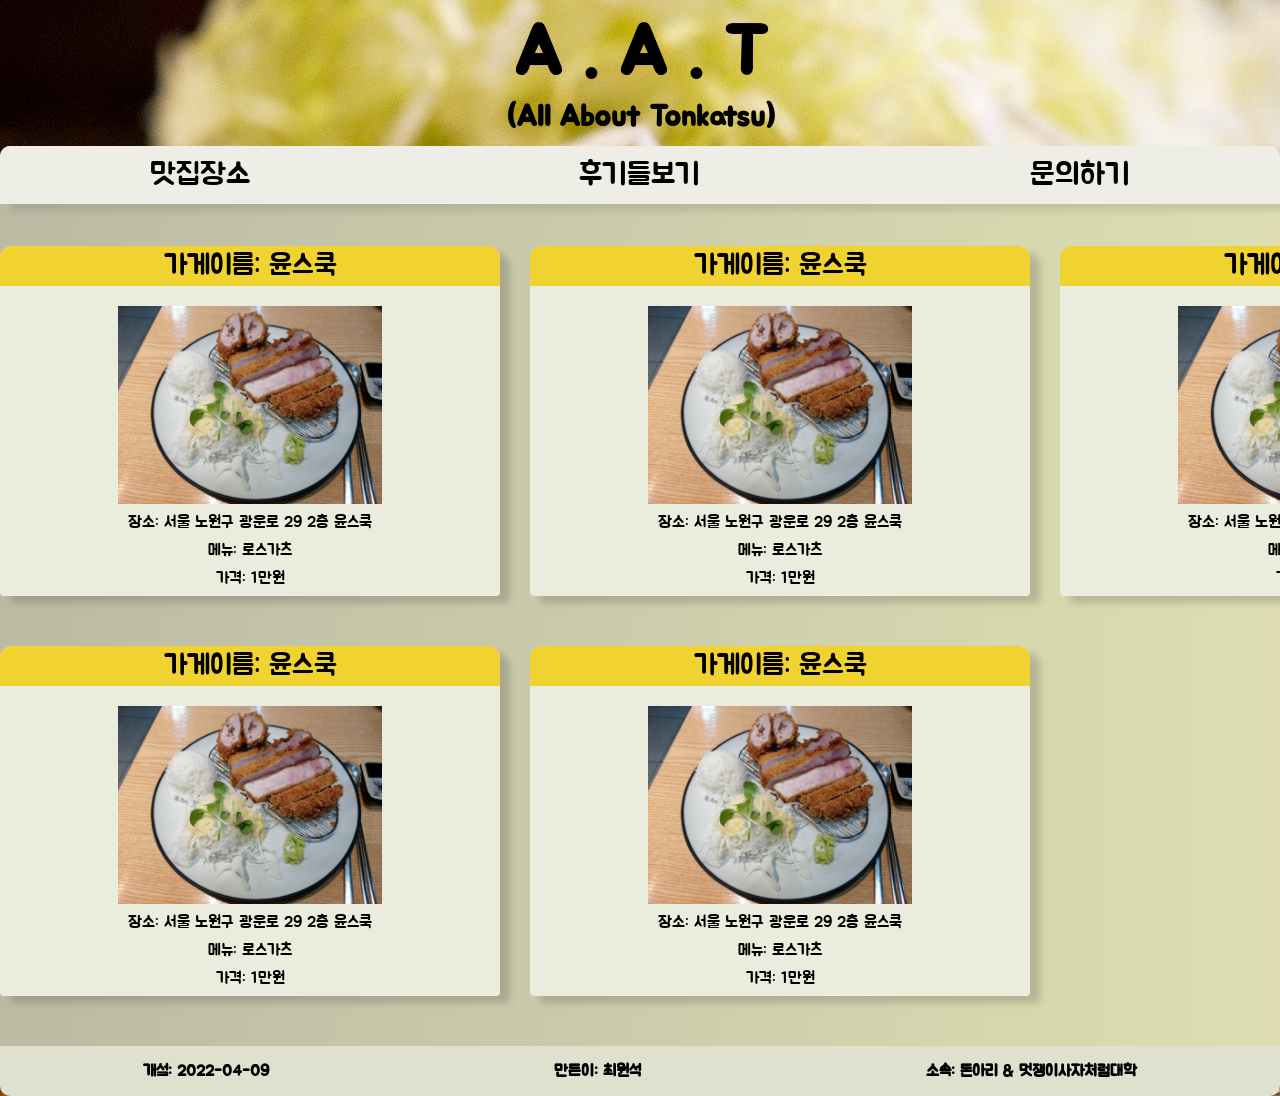
==== 멋쟁이 사자처럼 과제1/돈사모(가명)/AAT_main.html @ 183b40f3 "돈사모에서AAT으로 이름 변경 및 후기박스 디자인 수정" ====
<!DOCTYPE html>
<html lang="en">

<head>
    <meta charset="UTF-8">
    <meta http-equiv="X-UA-Compatible" content="IE=edge">
    <meta name="viewport" content="width=device-width, initial-scale=1.0">
    <title>MOD에 오신것을 환영합니다.</title>
    <link rel="stylesheet" href="./AAT_main.css">
</head>

<body>
    <header>
        <h1>A . A . T</h1>
        <h2>(All About Tonkatsu)</h2>
    </header>
    <nav>
        <p class="place_page">맛집장소</p>
        <p class="review_page">후기들보기</p>
        <p calss="inquiry">문의하기</p>
    </nav>
    <div class="main-box">
        <content>
            <div class="box">
                <div class="text-wrap">
                    <span>
                        <p class="text-shop">가게이름: 윤스쿡</p>
                    </span>
                    <img src="./로스가츠.jpg" alt="Poster">
                    <p class="text-place">장소: 서울 노원구 광운로 29 2층 윤스쿡</p>
                    <p class="text-menu">메뉴: 로스가츠</p>
                    <p class="text-money">가격: 1만원</p>
                    <p class="text-review">후기: 정말 윤스쿡은 광운대의 최고의 아웃풋!정말 윤스쿡은 광운대의 최고의 아웃풋!정말 윤스쿡은 광운대의 최고의 아웃풋!정말 윤스쿡은 광운대의 최고의 아웃풋!정말 윤스쿡은 광운대의 최고의 아웃풋!정말 윤스쿡은 광운대의 최고의 아웃풋!정말 윤스쿡은 광운대의 최고의 아웃풋!정말 윤스쿡은 광운대의 최고의 아웃풋!정말 윤스쿡은 광운대의 최고의 아웃풋!정말 윤스쿡은 광운대의 최고의 아웃풋!정말 윤스쿡은 광운대의 최고의 아웃풋!정말 윤스쿡은 광운대의 최고의 아웃풋!정말 윤스쿡은 광운대의 최고의 아웃풋!정말 윤스쿡은 광운대의 최고의 아웃풋!정말 윤스쿡은 광운대의 최고의 아웃풋!</p>
                </div>
            </div>
            <div class="box">
                <div class="text-wrap">
                    <span>
                        <p class="text-shop">가게이름: 윤스쿡</p>
                    </span>
                    <img src="./로스가츠.jpg" alt="Poster">
                    <p class="text-place">장소: 서울 노원구 광운로 29 2층 윤스쿡</p>
                    <p class="text-menu">메뉴: 로스가츠</p>
                    <p class="text-money">가격: 1만원</p>
                    <p class="text-review">후기: 정말 윤스쿡은 광운대의 최고의 아웃풋!정말 윤스쿡은 광운대의 최고의 아웃풋!정말 윤스쿡은 광운대의 최고의 아웃풋!정말 윤스쿡은 광운대의 최고의 아웃풋!정말 윤스쿡은 광운대의 최고의 아웃풋!정말 윤스쿡은 광운대의 최고의 아웃풋!정말 윤스쿡은 광운대의 최고의 아웃풋!정말 윤스쿡은 광운대의 최고의 아웃풋!정말 윤스쿡은 광운대의 최고의 아웃풋!정말 윤스쿡은 광운대의 최고의 아웃풋!정말 윤스쿡은 광운대의 최고의 아웃풋!정말 윤스쿡은 광운대의 최고의 아웃풋!정말 윤스쿡은 광운대의 최고의 아웃풋!정말 윤스쿡은 광운대의 최고의 아웃풋!정말 윤스쿡은 광운대의 최고의 아웃풋!</p>
                </div>
            </div>
            <div class="box">
                <div class="text-wrap">
                    <span>
                        <p class="text-shop">가게이름: 윤스쿡</p>
                    </span>
                    <img src="./로스가츠.jpg" alt="Poster">
                    <p class="text-place">장소: 서울 노원구 광운로 29 2층 윤스쿡</p>
                    <p class="text-menu">메뉴: 로스가츠</p>
                    <p class="text-money">가격: 1만원</p>
                    <p class="text-review">후기: 정말 윤스쿡은 광운대의 최고의 아웃풋!정말 윤스쿡은 광운대의 최고의 아웃풋!정말 윤스쿡은 광운대의 최고의 아웃풋!정말 윤스쿡은 광운대의 최고의 아웃풋!정말 윤스쿡은 광운대의 최고의 아웃풋!정말 윤스쿡은 광운대의 최고의 아웃풋!정말 윤스쿡은 광운대의 최고의 아웃풋!정말 윤스쿡은 광운대의 최고의 아웃풋!정말 윤스쿡은 광운대의 최고의 아웃풋!정말 윤스쿡은 광운대의 최고의 아웃풋!정말 윤스쿡은 광운대의 최고의 아웃풋!정말 윤스쿡은 광운대의 최고의 아웃풋!정말 윤스쿡은 광운대의 최고의 아웃풋!정말 윤스쿡은 광운대의 최고의 아웃풋!정말 윤스쿡은 광운대의 최고의 아웃풋!</p>
                </div>
            </div>
            <div class="box">
                <div class="text-wrap">
                    <span>
                        <p class="text-shop">가게이름: 윤스쿡</p>
                    </span>
                    <img src="./로스가츠.jpg" alt="Poster">
                    <p class="text-place">장소: 서울 노원구 광운로 29 2층 윤스쿡</p>
                    <p class="text-menu">메뉴: 로스가츠</p>
                    <p class="text-money">가격: 1만원</p>
                    <p class="text-review">후기: 정말 윤스쿡은 광운대의 최고의 아웃풋!정말 윤스쿡은 광운대의 최고의 아웃풋!정말 윤스쿡은 광운대의 최고의 아웃풋!정말 윤스쿡은 광운대의 최고의 아웃풋!정말 윤스쿡은 광운대의 최고의 아웃풋!정말 윤스쿡은 광운대의 최고의 아웃풋!정말 윤스쿡은 광운대의 최고의 아웃풋!정말 윤스쿡은 광운대의 최고의 아웃풋!정말 윤스쿡은 광운대의 최고의 아웃풋!정말 윤스쿡은 광운대의 최고의 아웃풋!정말 윤스쿡은 광운대의 최고의 아웃풋!정말 윤스쿡은 광운대의 최고의 아웃풋!정말 윤스쿡은 광운대의 최고의 아웃풋!정말 윤스쿡은 광운대의 최고의 아웃풋!정말 윤스쿡은 광운대의 최고의 아웃풋!</p>
                </div>
            </div>
            <div class="box">
                <div class="text-wrap">
                    <span>
                        <p class="text-shop">가게이름: 윤스쿡</p>
                    </span>
                    <img src="./로스가츠.jpg" alt="Poster">
                    <p class="text-place">장소: 서울 노원구 광운로 29 2층 윤스쿡</p>
                    <p class="text-menu">메뉴: 로스가츠</p>
                    <p class="text-money">가격: 1만원</p>
                    <p class="text-review">후기: 정말 윤스쿡은 광운대의 최고의 아웃풋!정말 윤스쿡은 광운대의 최고의 아웃풋!정말 윤스쿡은 광운대의 최고의 아웃풋!정말 윤스쿡은 광운대의 최고의 아웃풋!정말 윤스쿡은 광운대의 최고의 아웃풋!정말 윤스쿡은 광운대의 최고의 아웃풋!정말 윤스쿡은 광운대의 최고의 아웃풋!정말 윤스쿡은 광운대의 최고의 아웃풋!정말 윤스쿡은 광운대의 최고의 아웃풋!정말 윤스쿡은 광운대의 최고의 아웃풋!정말 윤스쿡은 광운대의 최고의 아웃풋!정말 윤스쿡은 광운대의 최고의 아웃풋!정말 윤스쿡은 광운대의 최고의 아웃풋!정말 윤스쿡은 광운대의 최고의 아웃풋!정말 윤스쿡은 광운대의 최고의 아웃풋!</p>
                </div>
            </div>

            
        </content>
    </div>

    <footer>
        <p calss="foot_yera">개설: 2022-04-09</p>
        <p class="foot_name">만든이: 최원석</p>
        <p calss="foot_belong">소속: 돈아리 & 멋쟁이사자처럼대학</p>
    </footer>
</body>

</html>
---- 멋쟁이 사자처럼 과제1/돈사모(가명)/AAT_main.css ----
@import url('https://fonts.googleapis.com/css2?family=Jua&display=swap');

* {
    margin: 0px;
    padding: 0px;
    box-sizing: border-box;
    margin-left: auto;
    margin-right: auto;
    max-width: 1700px;
    font-family: 'Jua', sans-serif;
}

body {
    background-image: url(돈사모\ 배경화면.jpg);
    background-repeat: no-repeat;
    background-position: center;
    -webkit-user-select: none;
    -moz-user-select: none;
    -ms-user-select: none;
    user-select: none
}

h2 {
    font-size: 30px;
}

.main-box {
    display: flex;
    max-width: 1700px;
    height: 900px;
    color: black;
    box-shadow: 10px 10px 10px rgba(0, 0, 0, 0.5);
    margin-left: auto;
    margin-right: auto;
    background: -webkit-linear-gradient(right, #DEDEB2, #BBBBA4);
    border-radius: 10px 10px 0 0;
}

header {
    text-align: center;
    padding: 10px;
    max-width: 1700px;
    font-size: 35px;
    border-radius: 10px 10px 0 0;
}

content {
    display: flex;
}

nav {
    box-shadow: 10px 7px 7px rgba(0, 0, 0, 0.1);
    display: flex;
    justify-content: center;
    align-items: center;
    column-gap: 50px;
    font-size: 30px;
    padding: 10px;
    background-color: #EEEEE7;
    position: absolute;
    width: 100%;
    z-index: 1;
    border-radius: 10px 10px 0 0;

}

footer {
    display: flex;
    height: 50px;
    justify-content: center;
    align-items: center;
    background-color: #E0E0CF;
    color: black;
    font-weight: bold;
    box-shadow: 10px 7px 7px rgba(0, 0, 0, 0.1);
    border-radius: 0 0 10px 10px;
}

content {
    display: grid;
    column-gap: 30px;
    grid-template-columns: repeat(3, 1fr);
    margin-top: 100px;
}

.main-box,
.text-wrap {
    overflow-y: scroll;
}

.main-box::-webkit-scrollbar {
    width: 6px;
}

.text-wrap::-webkit-scrollbar {
    width: 1px;
}

*::-webkit-scrollbar-thumb {
    border-radius: 10px;
}

span {
    display: flex;
    background-color: #F0D330;
    width: 100%;
    height: 40px;
    border-radius: 12px 12px 0 0;
    font-size: 28px;
    justify-content:center;
  align-items:center;
  position: absolute;
  width: 500px;
  margin: -10px;
}

.text-wrap {
    display: grid;
    width: 500px;
    height: 350px;
    box-shadow: 10px 7px 7px rgba(48, 47, 47, 0.2);
    border-radius: 12px 12px 4px 4px;
    background-color: #EAECDE;
    margin-bottom: 30px;
    row-gap: 8px;
    padding: 10px;

}

img {
    margin-top: 50px;
    width: 55%;
}
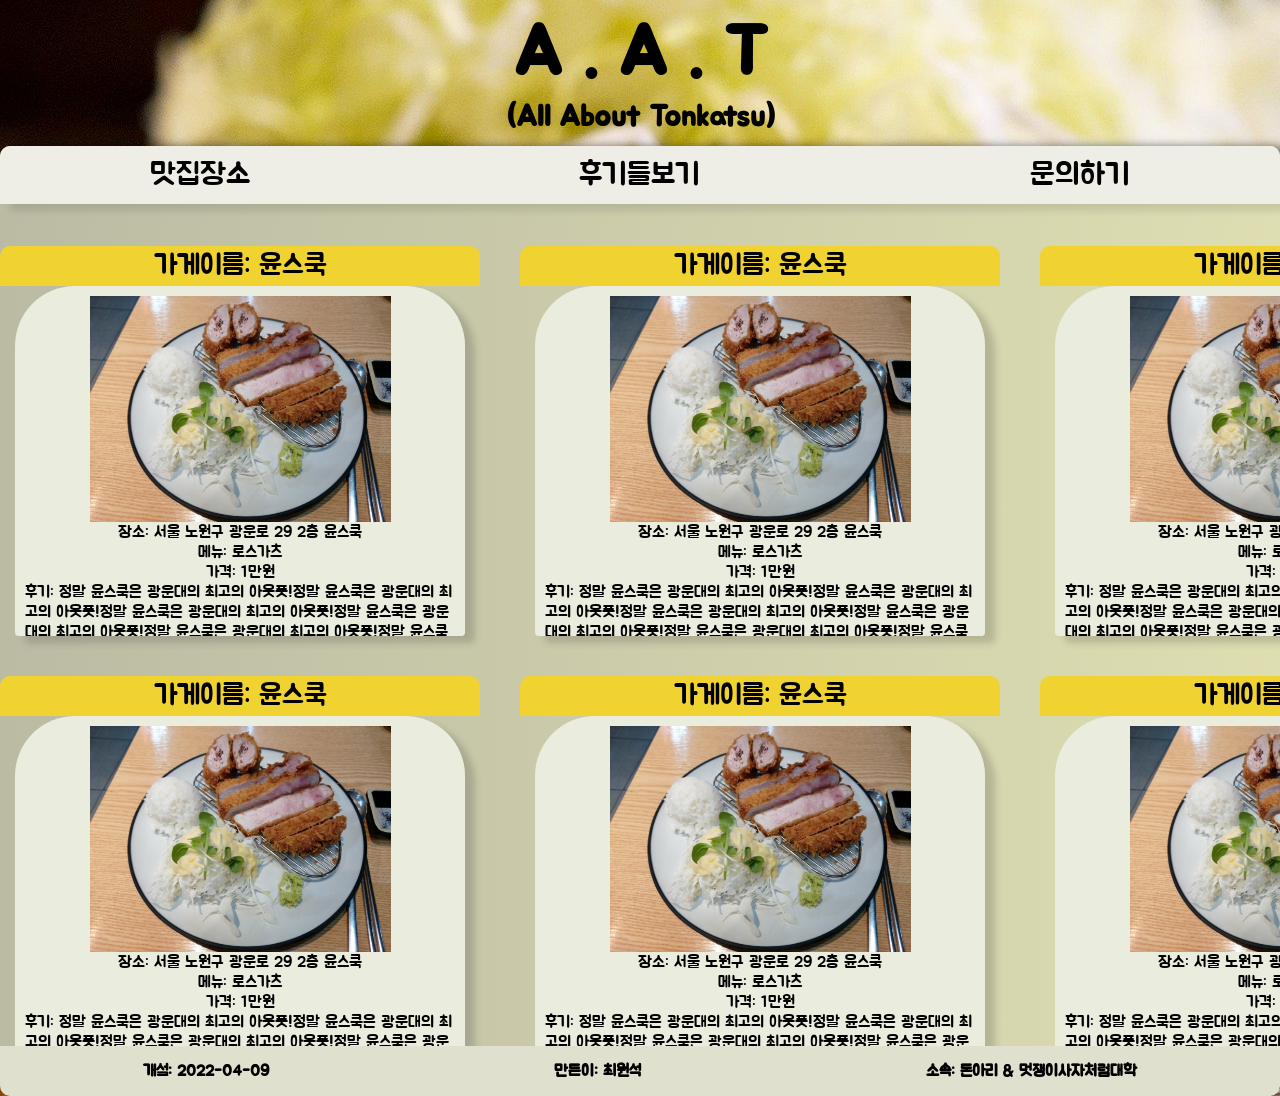
==== commit b8ffab19: "AAT main페이지 최종본." ====
--- a/멋쟁이 사자처럼 과제1/돈사모(가명)/AAT_main.html
+++ b/멋쟁이 사자처럼 과제1/돈사모(가명)/AAT_main.html
@@ -21,68 +21,93 @@
     </nav>
     <div class="main-box">
         <content>
+            
             <div class="box">
+                <span>
+                    <p class="text-shop">가게이름: 윤스쿡</p>
+                </span>   
                 <div class="text-wrap">
-                    <span>
-                        <p class="text-shop">가게이름: 윤스쿡</p>
-                    </span>
-                    <img src="./로스가츠.jpg" alt="Poster">
-                    <p class="text-place">장소: 서울 노원구 광운로 29 2층 윤스쿡</p>
-                    <p class="text-menu">메뉴: 로스가츠</p>
-                    <p class="text-money">가격: 1만원</p>
-                    <p class="text-review">후기: 정말 윤스쿡은 광운대의 최고의 아웃풋!정말 윤스쿡은 광운대의 최고의 아웃풋!정말 윤스쿡은 광운대의 최고의 아웃풋!정말 윤스쿡은 광운대의 최고의 아웃풋!정말 윤스쿡은 광운대의 최고의 아웃풋!정말 윤스쿡은 광운대의 최고의 아웃풋!정말 윤스쿡은 광운대의 최고의 아웃풋!정말 윤스쿡은 광운대의 최고의 아웃풋!정말 윤스쿡은 광운대의 최고의 아웃풋!정말 윤스쿡은 광운대의 최고의 아웃풋!정말 윤스쿡은 광운대의 최고의 아웃풋!정말 윤스쿡은 광운대의 최고의 아웃풋!정말 윤스쿡은 광운대의 최고의 아웃풋!정말 윤스쿡은 광운대의 최고의 아웃풋!정말 윤스쿡은 광운대의 최고의 아웃풋!</p>
+                        <img src="./로스가츠.jpg" alt="Poster">
+                        <p class="text-place">장소: 서울 노원구 광운로 29 2층 윤스쿡</p>
+                        <p class="text-menu">메뉴: 로스가츠</p>
+                        <p class="text-money">가격: 1만원</p>
+                        <p class="text-review">후기: 정말 윤스쿡은 광운대의 최고의 아웃풋!정말 윤스쿡은 광운대의 최고의 아웃풋!정말 윤스쿡은 광운대의 최고의 아웃풋!정말
+                            윤스쿡은 광운대의 최고의 아웃풋!정말 윤스쿡은 광운대의 최고의 아웃풋!정말 윤스쿡은 광운대의 최고의 아웃풋!정말 윤스쿡은 광운대의 최고의 아웃풋!정말 윤스쿡은
+                            광운대의 최고의 아웃풋!정말 윤스쿡은 광운대의 최고의 아웃풋!정말 윤스쿡은 광운대의 최고의 아웃풋!정말 윤스쿡은 광운대의 최고의 아웃풋!정말 윤스쿡은 광운대의 최고의
+                            아웃풋!정말 윤스쿡은 광운대의 최고의 아웃풋!정말 윤스쿡은 광운대의 최고의 아웃풋!정말 윤스쿡은 광운대의 최고의 아웃풋!</p>
                 </div>
             </div>
             <div class="box">
+                <span>
+                    <p class="text-shop">가게이름: 윤스쿡</p>
+                </span>   
                 <div class="text-wrap">
-                    <span>
-                        <p class="text-shop">가게이름: 윤스쿡</p>
-                    </span>
-                    <img src="./로스가츠.jpg" alt="Poster">
-                    <p class="text-place">장소: 서울 노원구 광운로 29 2층 윤스쿡</p>
-                    <p class="text-menu">메뉴: 로스가츠</p>
-                    <p class="text-money">가격: 1만원</p>
-                    <p class="text-review">후기: 정말 윤스쿡은 광운대의 최고의 아웃풋!정말 윤스쿡은 광운대의 최고의 아웃풋!정말 윤스쿡은 광운대의 최고의 아웃풋!정말 윤스쿡은 광운대의 최고의 아웃풋!정말 윤스쿡은 광운대의 최고의 아웃풋!정말 윤스쿡은 광운대의 최고의 아웃풋!정말 윤스쿡은 광운대의 최고의 아웃풋!정말 윤스쿡은 광운대의 최고의 아웃풋!정말 윤스쿡은 광운대의 최고의 아웃풋!정말 윤스쿡은 광운대의 최고의 아웃풋!정말 윤스쿡은 광운대의 최고의 아웃풋!정말 윤스쿡은 광운대의 최고의 아웃풋!정말 윤스쿡은 광운대의 최고의 아웃풋!정말 윤스쿡은 광운대의 최고의 아웃풋!정말 윤스쿡은 광운대의 최고의 아웃풋!</p>
+                        <img src="./로스가츠.jpg" alt="Poster">
+                        <p class="text-place">장소: 서울 노원구 광운로 29 2층 윤스쿡</p>
+                        <p class="text-menu">메뉴: 로스가츠</p>
+                        <p class="text-money">가격: 1만원</p>
+                        <p class="text-review">후기: 정말 윤스쿡은 광운대의 최고의 아웃풋!정말 윤스쿡은 광운대의 최고의 아웃풋!정말 윤스쿡은 광운대의 최고의 아웃풋!정말
+                            윤스쿡은 광운대의 최고의 아웃풋!정말 윤스쿡은 광운대의 최고의 아웃풋!정말 윤스쿡은 광운대의 최고의 아웃풋!정말 윤스쿡은 광운대의 최고의 아웃풋!정말 윤스쿡은
+                            광운대의 최고의 아웃풋!정말 윤스쿡은 광운대의 최고의 아웃풋!정말 윤스쿡은 광운대의 최고의 아웃풋!정말 윤스쿡은 광운대의 최고의 아웃풋!정말 윤스쿡은 광운대의 최고의
+                            아웃풋!정말 윤스쿡은 광운대의 최고의 아웃풋!정말 윤스쿡은 광운대의 최고의 아웃풋!정말 윤스쿡은 광운대의 최고의 아웃풋!</p>
+                </div>
+            </div><div class="box">
+                <span>
+                    <p class="text-shop">가게이름: 윤스쿡</p>
+                </span>   
+                <div class="text-wrap">
+                        <img src="./로스가츠.jpg" alt="Poster">
+                        <p class="text-place">장소: 서울 노원구 광운로 29 2층 윤스쿡</p>
+                        <p class="text-menu">메뉴: 로스가츠</p>
+                        <p class="text-money">가격: 1만원</p>
+                        <p class="text-review">후기: 정말 윤스쿡은 광운대의 최고의 아웃풋!정말 윤스쿡은 광운대의 최고의 아웃풋!정말 윤스쿡은 광운대의 최고의 아웃풋!정말
+                            윤스쿡은 광운대의 최고의 아웃풋!정말 윤스쿡은 광운대의 최고의 아웃풋!정말 윤스쿡은 광운대의 최고의 아웃풋!정말 윤스쿡은 광운대의 최고의 아웃풋!정말 윤스쿡은
+                            광운대의 최고의 아웃풋!정말 윤스쿡은 광운대의 최고의 아웃풋!정말 윤스쿡은 광운대의 최고의 아웃풋!정말 윤스쿡은 광운대의 최고의 아웃풋!정말 윤스쿡은 광운대의 최고의
+                            아웃풋!정말 윤스쿡은 광운대의 최고의 아웃풋!정말 윤스쿡은 광운대의 최고의 아웃풋!정말 윤스쿡은 광운대의 최고의 아웃풋!</p>
+                </div>
+            </div><div class="box">
+                <span>
+                    <p class="text-shop">가게이름: 윤스쿡</p>
+                </span>   
+                <div class="text-wrap">
+                        <img src="./로스가츠.jpg" alt="Poster">
+                        <p class="text-place">장소: 서울 노원구 광운로 29 2층 윤스쿡</p>
+                        <p class="text-menu">메뉴: 로스가츠</p>
+                        <p class="text-money">가격: 1만원</p>
+                        <p class="text-review">후기: 정말 윤스쿡은 광운대의 최고의 아웃풋!정말 윤스쿡은 광운대의 최고의 아웃풋!정말 윤스쿡은 광운대의 최고의 아웃풋!정말
+                            윤스쿡은 광운대의 최고의 아웃풋!정말 윤스쿡은 광운대의 최고의 아웃풋!정말 윤스쿡은 광운대의 최고의 아웃풋!정말 윤스쿡은 광운대의 최고의 아웃풋!정말 윤스쿡은
+                            광운대의 최고의 아웃풋!정말 윤스쿡은 광운대의 최고의 아웃풋!정말 윤스쿡은 광운대의 최고의 아웃풋!정말 윤스쿡은 광운대의 최고의 아웃풋!정말 윤스쿡은 광운대의 최고의
+                            아웃풋!정말 윤스쿡은 광운대의 최고의 아웃풋!정말 윤스쿡은 광운대의 최고의 아웃풋!정말 윤스쿡은 광운대의 최고의 아웃풋!</p>
+                </div>
+            </div><div class="box">
+                <span>
+                    <p class="text-shop">가게이름: 윤스쿡</p>
+                </span>   
+                <div class="text-wrap">
+                        <img src="./로스가츠.jpg" alt="Poster">
+                        <p class="text-place">장소: 서울 노원구 광운로 29 2층 윤스쿡</p>
+                        <p class="text-menu">메뉴: 로스가츠</p>
+                        <p class="text-money">가격: 1만원</p>
+                        <p class="text-review">후기: 정말 윤스쿡은 광운대의 최고의 아웃풋!정말 윤스쿡은 광운대의 최고의 아웃풋!정말 윤스쿡은 광운대의 최고의 아웃풋!정말
+                            윤스쿡은 광운대의 최고의 아웃풋!정말 윤스쿡은 광운대의 최고의 아웃풋!정말 윤스쿡은 광운대의 최고의 아웃풋!정말 윤스쿡은 광운대의 최고의 아웃풋!정말 윤스쿡은
+                            광운대의 최고의 아웃풋!정말 윤스쿡은 광운대의 최고의 아웃풋!정말 윤스쿡은 광운대의 최고의 아웃풋!정말 윤스쿡은 광운대의 최고의 아웃풋!정말 윤스쿡은 광운대의 최고의
+                            아웃풋!정말 윤스쿡은 광운대의 최고의 아웃풋!정말 윤스쿡은 광운대의 최고의 아웃풋!정말 윤스쿡은 광운대의 최고의 아웃풋!</p>
+                </div>
+            </div><div class="box">
+                <span>
+                    <p class="text-shop">가게이름: 윤스쿡</p>
+                </span>   
+                <div class="text-wrap">
+                        <img src="./로스가츠.jpg" alt="Poster">
+                        <p class="text-place">장소: 서울 노원구 광운로 29 2층 윤스쿡</p>
+                        <p class="text-menu">메뉴: 로스가츠</p>
+                        <p class="text-money">가격: 1만원</p>
+                        <p class="text-review">후기: 정말 윤스쿡은 광운대의 최고의 아웃풋!정말 윤스쿡은 광운대의 최고의 아웃풋!정말 윤스쿡은 광운대의 최고의 아웃풋!정말
+                            윤스쿡은 광운대의 최고의 아웃풋!정말 윤스쿡은 광운대의 최고의 아웃풋!정말 윤스쿡은 광운대의 최고의 아웃풋!정말 윤스쿡은 광운대의 최고의 아웃풋!정말 윤스쿡은
+                            광운대의 최고의 아웃풋!정말 윤스쿡은 광운대의 최고의 아웃풋!정말 윤스쿡은 광운대의 최고의 아웃풋!정말 윤스쿡은 광운대의 최고의 아웃풋!정말 윤스쿡은 광운대의 최고의
+                            아웃풋!정말 윤스쿡은 광운대의 최고의 아웃풋!정말 윤스쿡은 광운대의 최고의 아웃풋!정말 윤스쿡은 광운대의 최고의 아웃풋!</p>
                 </div>
             </div>
-            <div class="box">
-                <div class="text-wrap">
-                    <span>
-                        <p class="text-shop">가게이름: 윤스쿡</p>
-                    </span>
-                    <img src="./로스가츠.jpg" alt="Poster">
-                    <p class="text-place">장소: 서울 노원구 광운로 29 2층 윤스쿡</p>
-                    <p class="text-menu">메뉴: 로스가츠</p>
-                    <p class="text-money">가격: 1만원</p>
-                    <p class="text-review">후기: 정말 윤스쿡은 광운대의 최고의 아웃풋!정말 윤스쿡은 광운대의 최고의 아웃풋!정말 윤스쿡은 광운대의 최고의 아웃풋!정말 윤스쿡은 광운대의 최고의 아웃풋!정말 윤스쿡은 광운대의 최고의 아웃풋!정말 윤스쿡은 광운대의 최고의 아웃풋!정말 윤스쿡은 광운대의 최고의 아웃풋!정말 윤스쿡은 광운대의 최고의 아웃풋!정말 윤스쿡은 광운대의 최고의 아웃풋!정말 윤스쿡은 광운대의 최고의 아웃풋!정말 윤스쿡은 광운대의 최고의 아웃풋!정말 윤스쿡은 광운대의 최고의 아웃풋!정말 윤스쿡은 광운대의 최고의 아웃풋!정말 윤스쿡은 광운대의 최고의 아웃풋!정말 윤스쿡은 광운대의 최고의 아웃풋!</p>
-                </div>
-            </div>
-            <div class="box">
-                <div class="text-wrap">
-                    <span>
-                        <p class="text-shop">가게이름: 윤스쿡</p>
-                    </span>
-                    <img src="./로스가츠.jpg" alt="Poster">
-                    <p class="text-place">장소: 서울 노원구 광운로 29 2층 윤스쿡</p>
-                    <p class="text-menu">메뉴: 로스가츠</p>
-                    <p class="text-money">가격: 1만원</p>
-                    <p class="text-review">후기: 정말 윤스쿡은 광운대의 최고의 아웃풋!정말 윤스쿡은 광운대의 최고의 아웃풋!정말 윤스쿡은 광운대의 최고의 아웃풋!정말 윤스쿡은 광운대의 최고의 아웃풋!정말 윤스쿡은 광운대의 최고의 아웃풋!정말 윤스쿡은 광운대의 최고의 아웃풋!정말 윤스쿡은 광운대의 최고의 아웃풋!정말 윤스쿡은 광운대의 최고의 아웃풋!정말 윤스쿡은 광운대의 최고의 아웃풋!정말 윤스쿡은 광운대의 최고의 아웃풋!정말 윤스쿡은 광운대의 최고의 아웃풋!정말 윤스쿡은 광운대의 최고의 아웃풋!정말 윤스쿡은 광운대의 최고의 아웃풋!정말 윤스쿡은 광운대의 최고의 아웃풋!정말 윤스쿡은 광운대의 최고의 아웃풋!</p>
-                </div>
-            </div>
-            <div class="box">
-                <div class="text-wrap">
-                    <span>
-                        <p class="text-shop">가게이름: 윤스쿡</p>
-                    </span>
-                    <img src="./로스가츠.jpg" alt="Poster">
-                    <p class="text-place">장소: 서울 노원구 광운로 29 2층 윤스쿡</p>
-                    <p class="text-menu">메뉴: 로스가츠</p>
-                    <p class="text-money">가격: 1만원</p>
-                    <p class="text-review">후기: 정말 윤스쿡은 광운대의 최고의 아웃풋!정말 윤스쿡은 광운대의 최고의 아웃풋!정말 윤스쿡은 광운대의 최고의 아웃풋!정말 윤스쿡은 광운대의 최고의 아웃풋!정말 윤스쿡은 광운대의 최고의 아웃풋!정말 윤스쿡은 광운대의 최고의 아웃풋!정말 윤스쿡은 광운대의 최고의 아웃풋!정말 윤스쿡은 광운대의 최고의 아웃풋!정말 윤스쿡은 광운대의 최고의 아웃풋!정말 윤스쿡은 광운대의 최고의 아웃풋!정말 윤스쿡은 광운대의 최고의 아웃풋!정말 윤스쿡은 광운대의 최고의 아웃풋!정말 윤스쿡은 광운대의 최고의 아웃풋!정말 윤스쿡은 광운대의 최고의 아웃풋!정말 윤스쿡은 광운대의 최고의 아웃풋!</p>
-                </div>
-            </div>
-
-            
         </content>
     </div>
 
--- a/멋쟁이 사자처럼 과제1/돈사모(가명)/AAT_main.css
+++ b/멋쟁이 사자처럼 과제1/돈사모(가명)/AAT_main.css
@@ -14,7 +14,6 @@
     background-image: url(돈사모\ 배경화면.jpg);
     background-repeat: no-repeat;
     background-position: center;
-    -webkit-user-select: none;
     -moz-user-select: none;
     -ms-user-select: none;
     user-select: none
@@ -29,10 +28,10 @@
     max-width: 1700px;
     height: 900px;
     color: black;
-    box-shadow: 10px 10px 10px rgba(0, 0, 0, 0.5);
+    box-shadow: 7px 0px 10px rgba(0, 0, 0, 0.5);
+    background: -webkit-linear-gradient(right, #DEDEB2, #BBBBA4);
     margin-left: auto;
     margin-right: auto;
-    background: -webkit-linear-gradient(right, #DEDEB2, #BBBBA4);
     border-radius: 10px 10px 0 0;
 }
 
@@ -74,21 +73,26 @@
     font-weight: bold;
     box-shadow: 10px 7px 7px rgba(0, 0, 0, 0.1);
     border-radius: 0 0 10px 10px;
+    
 }
 
 content {
     display: grid;
-    column-gap: 30px;
+    column-gap: 40px;
+    row-gap: 10px;
     grid-template-columns: repeat(3, 1fr);
     margin-top: 100px;
+    
 }
 
 .main-box,
 .text-wrap {
     overflow-y: scroll;
+    
 }
 
 .main-box::-webkit-scrollbar {
+    
     width: 6px;
 }
 
@@ -96,38 +100,31 @@
     width: 1px;
 }
 
-*::-webkit-scrollbar-thumb {
-    border-radius: 10px;
-}
-
 span {
     display: flex;
     background-color: #F0D330;
-    width: 100%;
+    width: 480px;    
     height: 40px;
-    border-radius: 12px 12px 0 0;
+    border-radius: 10px 10px 0 0;
     font-size: 28px;
-    justify-content:center;
-  align-items:center;
-  position: absolute;
-  width: 500px;
-  margin: -10px;
+    justify-content: center;
+    align-items: center;
+    
 }
-
 .text-wrap {
     display: grid;
-    width: 500px;
+    width: 450px;
     height: 350px;
     box-shadow: 10px 7px 7px rgba(48, 47, 47, 0.2);
-    border-radius: 12px 12px 4px 4px;
+    border-radius: 60px 60px 4px 4px;
     background-color: #EAECDE;
     margin-bottom: 30px;
-    row-gap: 8px;
     padding: 10px;
-
+    
 }
 
 img {
-    margin-top: 50px;
-    width: 55%;
+    display: flex;
+    width: 70%;
+    
 }
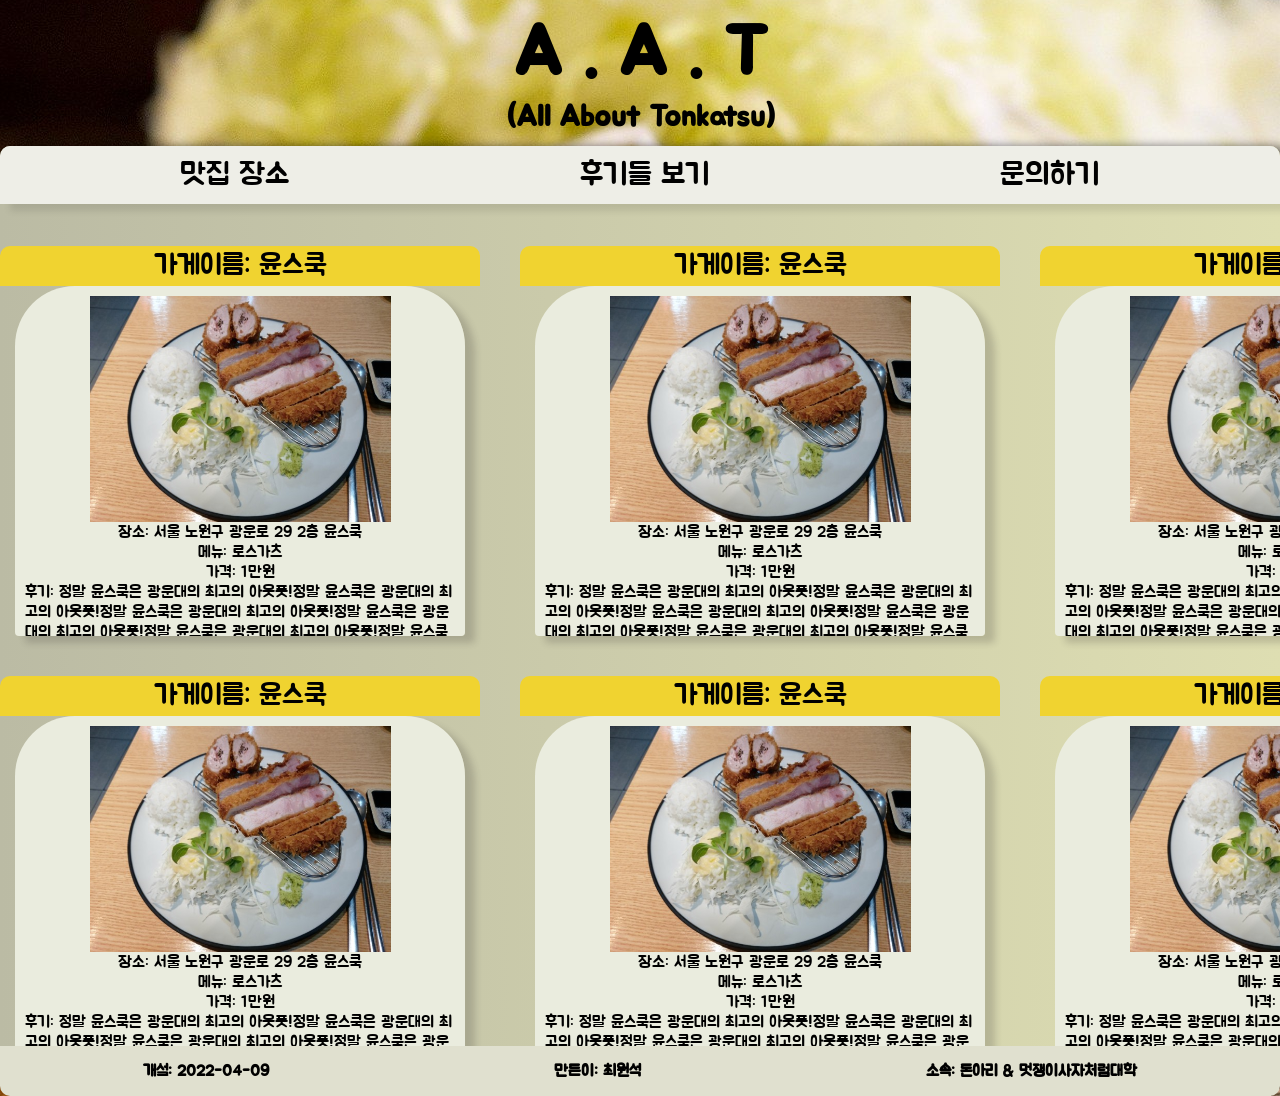
==== commit cdb56573: "nav텍스트 간격 수정" ====
--- a/멋쟁이 사자처럼 과제1/돈사모(가명)/AAT_main.html
+++ b/멋쟁이 사자처럼 과제1/돈사모(가명)/AAT_main.html
@@ -5,27 +5,53 @@
     <meta charset="UTF-8">
     <meta http-equiv="X-UA-Compatible" content="IE=edge">
     <meta name="viewport" content="width=device-width, initial-scale=1.0">
-    <title>MOD에 오신것을 환영합니다.</title>
+    <title>MOD에 오신것을 환영합니다.</title><!--홈페이지 이름-->
     <link rel="stylesheet" href="./AAT_main.css">
 </head>
 
 <body>
+    <!--
+        header 태그안에 홈페이지의 이름을 기재하기 위해 사용하였으며
+        h1,h2태그를 이용하여 제목,소제목을 기재
+    -->
     <header>
         <h1>A . A . T</h1>
         <h2>(All About Tonkatsu)</h2>
     </header>
+    <!--
+        nav 태그안에 메뉴바를 만들었고 각각의 태그p를 이용하여 어떤 메뉴가 있는지
+        보여줌
+    -->
     <nav>
-        <p class="place_page">맛집장소</p>
-        <p class="review_page">후기들보기</p>
+        <p class="place_page">맛집 장소</p>
+        <p class="review_page">후기들 보기</p>
         <p calss="inquiry">문의하기</p>
     </nav>
+    <!--
+        div태그를 하여 main이 되는 큰 공간을 생성
+    -->
     <div class="main-box">
+        <!--
+            content 태그를 이용하여 이 태그안에 있는 것들은
+            main의 content 라는 것을 명시해주고 그것들을 한공간으로 묶었음.
+        -->
         <content>
-            
+            <!--
+                div태그를 이용하여 하나의 박스를 생성하고 그 박스안에
+                가게들의 설명을 기재
+            -->
             <div class="box">
+                <!--
+                    span이라는 태그를 이용하여 가게이름을 보여준다.
+                    따로 디자인을 하기위해 따로 빼두었다.
+                -->
                 <span>
                     <p class="text-shop">가게이름: 윤스쿡</p>
-                </span>   
+                </span>
+                <!--
+                    div태그를 이용하여 박스의 들어갈 내용들을 써줬으며 
+                    그 내용들을 하나로 묶었다.
+                -->   
                 <div class="text-wrap">
                         <img src="./로스가츠.jpg" alt="Poster">
                         <p class="text-place">장소: 서울 노원구 광운로 29 2층 윤스쿡</p>
@@ -37,6 +63,7 @@
                             아웃풋!정말 윤스쿡은 광운대의 최고의 아웃풋!정말 윤스쿡은 광운대의 최고의 아웃풋!정말 윤스쿡은 광운대의 최고의 아웃풋!</p>
                 </div>
             </div>
+            
             <div class="box">
                 <span>
                     <p class="text-shop">가게이름: 윤스쿡</p>
@@ -111,6 +138,9 @@
         </content>
     </div>
 
+    <!--
+        footer를 이용하여 홈페이지의 대한 간단한 정보를 기재 하기위해 쓰임.
+    -->
     <footer>
         <p calss="foot_yera">개설: 2022-04-09</p>
         <p class="foot_name">만든이: 최원석</p>
--- a/멋쟁이 사자처럼 과제1/돈사모(가명)/AAT_main.css
+++ b/멋쟁이 사자처럼 과제1/돈사모(가명)/AAT_main.css
@@ -1,21 +1,28 @@
-@import url('https://fonts.googleapis.com/css2?family=Jua&display=swap');
+@import url('https://fonts.googleapis.com/css2?family=Jua&display=swap');/*외부 폰트가져옴*/
 
 * {
+    /* *키워드를 이용하여 공통적으로 들어갈 사항들을 적어둠 */
+    /*여백 제거*/
     margin: 0px;
     padding: 0px;
+    /*동일한 사이즈를 갖도록 설정*/
     box-sizing: border-box;
+    /*가운데로 정렬*/
     margin-left: auto;
     margin-right: auto;
+    /*늘어날 수 있는 최대 가로길이 설정*/
     max-width: 1700px;
+    /*전체 code에 동일 font적용*/
     font-family: 'Jua', sans-serif;
 }
 
 body {
     background-image: url(돈사모\ 배경화면.jpg);
+    /*배경화면의 반복을 방지*/
     background-repeat: no-repeat;
+    /*배경사진이 정 가운데에 오도록 설정*/
     background-position: center;
-    -moz-user-select: none;
-    -ms-user-select: none;
+    /*사용자가 드래그를 못하게 설정*/
     user-select: none
 }
 
@@ -24,45 +31,49 @@
 }
 
 .main-box {
+    /*main을 1차원형태인 flex로 설정*/
     display: flex;
     max-width: 1700px;
     height: 900px;
     color: black;
+    /*박스 테두리에 그림자 설정*/
     box-shadow: 7px 0px 10px rgba(0, 0, 0, 0.5);
+    /*배경색을 좌우로 다르게 설정*/
     background: -webkit-linear-gradient(right, #DEDEB2, #BBBBA4);
     margin-left: auto;
     margin-right: auto;
+    /*박스의 테두리를 둥글게 설정*/
     border-radius: 10px 10px 0 0;
 }
 
 header {
+    /*텍스트를 가운데로 정렬*/
     text-align: center;
+    /*padding을 텍스트를 좀 더 안쪽으로 오게 설정 */
     padding: 10px;
     max-width: 1700px;
     font-size: 35px;
     border-radius: 10px 10px 0 0;
 }
-
-content {
-    display: flex;
+.review_page{
+    margin-left: 120px;
+    margin-right: 120px;
 }
-
 nav {
     box-shadow: 10px 7px 7px rgba(0, 0, 0, 0.1);
     display: flex;
+    /*메인축과 교차축의 아이템들을 가운데로 정렬*/
     justify-content: center;
     align-items: center;
-    column-gap: 50px;
     font-size: 30px;
     padding: 10px;
     background-color: #EEEEE7;
+    /*nav바를 고정하기 위해 absolute를 이용*/
     position: absolute;
+    /*현재 width가 늘어날 수 있는 최대 size로 늘어남*/
     width: 100%;
-    z-index: 1;
     border-radius: 10px 10px 0 0;
-
 }
-
 footer {
     display: flex;
     height: 50px;
@@ -75,25 +86,29 @@
     border-radius: 0 0 10px 10px;
     
 }
-
 content {
+    /*2차원으로 박스배열이 가능한 grid로 설정*/
     display: grid;
     column-gap: 40px;
     row-gap: 10px;
+    /*
+        content안에 최대로 들어갈 수 있는 박스수는 3개이며 각각은 1:1:1비율로 만들어진다.
+        3개가 넘어갈 시 다음 행으로 넘어감
+    */
     grid-template-columns: repeat(3, 1fr);
     margin-top: 100px;
     
 }
-
 .main-box,
 .text-wrap {
+    /*임의의로 스크롤바를 줌*/
     overflow-y: scroll;
     
 }
 
 .main-box::-webkit-scrollbar {
-    
-    width: 6px;
+    /*스크롤바를 작게 만들어 안보이게 만듬*/
+    width: 1px;
 }
 
 .text-wrap::-webkit-scrollbar {
@@ -109,7 +124,6 @@
     font-size: 28px;
     justify-content: center;
     align-items: center;
-    
 }
 .text-wrap {
     display: grid;
@@ -126,5 +140,4 @@
 img {
     display: flex;
     width: 70%;
-    
 }
